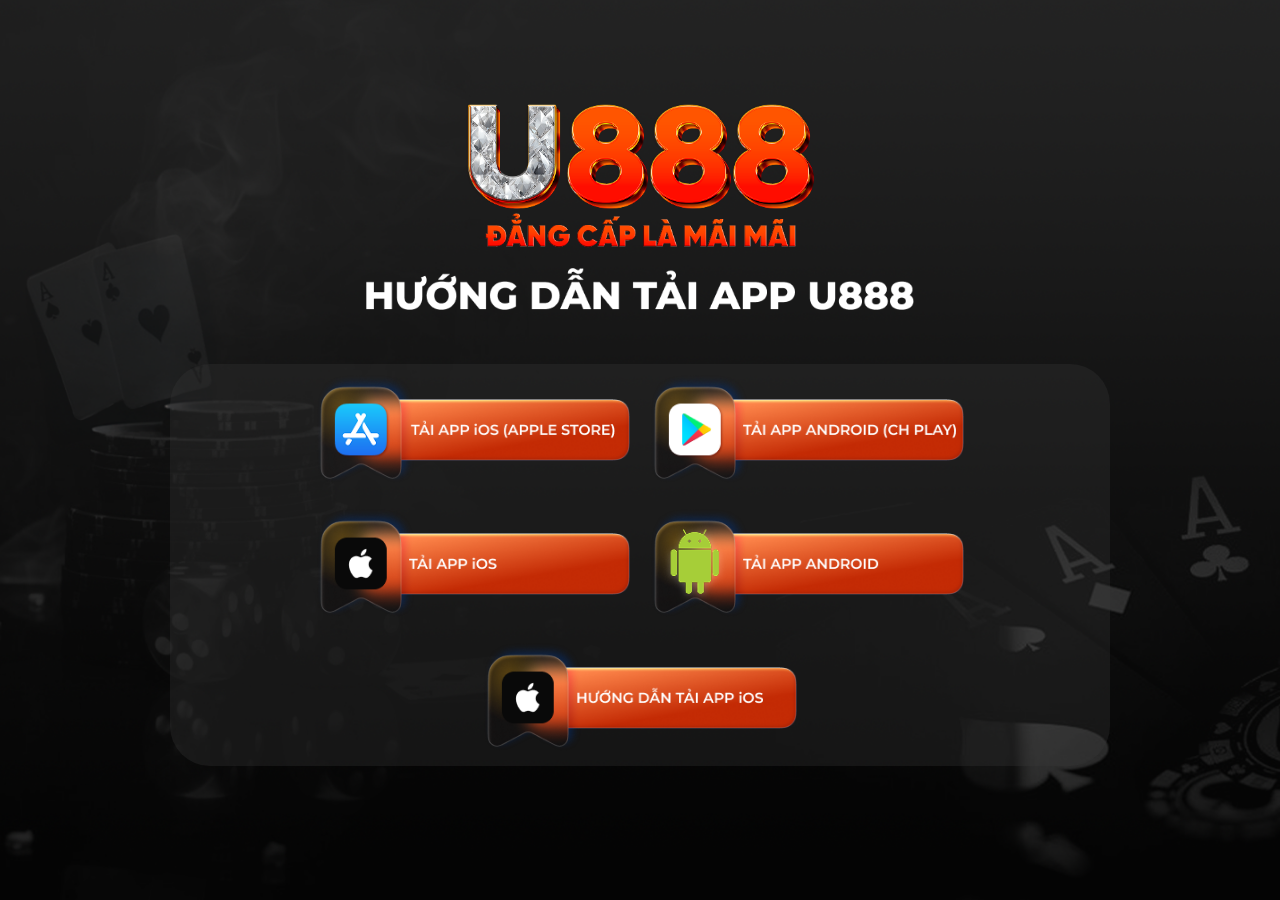
==== index.html @ 961db30c "update" ====
<!doctype html>
<html>

<head>
  <meta charset="utf-8">
  <meta name="viewport" content="width=device-width,initial-scale=1">
  <title>U888 HƯỚNG DẪN TẢI APP</title>
  <link rel="icon" href="img/logo.png" type="image/png">

  <style>
    * {
      margin: 0;
      padding: 0;
      box-sizing: border-box;
    }

    body {
      font-family: sans-serif;
    }

    .wrapper {
      background: url("img/bg.png") center center;
      background-size: cover;
      width: 100vw;
      height: 100vh;
      overflow: hidden;
    }

    .container {
      width: 1000px;
      max-width: 100%;
      margin: auto;
      text-align: center;
      height: 100%;
      display: flex;
      justify-content: center;
      align-content: center;
      flex-direction: column;
    }

    .logo {
      margin-top: 30px;
      width: 350px;
      max-width: 100%;
      margin: 0 auto;
    }

    .text {
      width: 80%;
    }

    .title {
      margin: 20px auto;
    }

    .btn {
      display: flex;
      align-items: center;
      justify-content: center;
      flex-wrap: wrap;
      gap: 20px;
      margin: 30px;
      background: rgba(59, 58, 58, 0.3);
      opacity: 1;
      border-radius: 40px;


      padding: 10px;

    }
    .btn-mobile {
      display: none;
    }

    .btn-wrap {
      display: inline-block;
      transition: transform 0.3s ease, box-shadow 0.3s ease;
      border-radius: 30px;

    }

    .btn-wrap:hover {
      transform: scale(1.05);

    }

    .open-popup-btn {
      display: inline-block;
      transition: transform 0.3s ease, box-shadow 0.3s ease;
      border-radius: 30px;

    }

    .open-popup-btn:hover {
      transform: scale(1.05);

    }

    .btn-item {
      height: 110px;
      max-width: 100%;
      display: block;
      border-radius: 12px;
    }


    .david {
      width: 550px;
      max-width: 100%;
    }

    .popup-overlay {
      position: fixed;
      top: 0;
      left: 0;
      width: 100%;
      height: 100%;
      background-color: rgba(0, 0, 0, 0.5);
      display: flex;
      justify-content: center;
      align-items: center;
    }

    .close-popup-btn {
      position: absolute;
      top: -20px;
      right: -17px;
      background: black;
      border: 0;
      color: #fff;
      padding: 10px 13px;
      border-radius: 69px;
      font-size: 15px;
      font-weight: bold;
      cursor: pointer;
    }

    /* Style cho popup content */
    #popup-1 .popup-content {
      background-color: #fff;
      padding: 20px;
      border-radius: 5px;
      box-shadow: 0 0 10px rgba(0, 0, 0, 0.25);
      width: 1450px;
      margin: 20px;
      position: relative;


    }

    #popup-2 .popup-content {
      background-color: #fff;
      padding: 20px;
      border-radius: 5px;
      box-shadow: 0 0 10px rgba(0, 0, 0, 0.25);
      width: 540px;
      position: relative;

    }

    .popup-content img {
      width: 100%;

    }

    .hdpc {
      display: none;
    }

    .clear {
      clear: both;
    }

    /* @media (max-width: 821px) {
      
      #popup-1 .popup-content {
        width: 86%;
        padding: 10px;
        height: 86%;

      }

      #popup-1 .popup-content .anh {
        overflow: auto;
        width: 100%;
        height: 100%;
      }
    } */

    @media (max-width: 768px) {
      #popup-1 .popup-content {
        width: 86%;
        padding: 10px;
        height: 86%;

      }

      #popup-1 .popup-content .anh {
        overflow: auto;
        width: 100%;
        height: 100%;
      }


      #popup-2 .popup-content {
        width: 74%;
        padding: 10px;
      }

      .wrapper {
        background: url("img/bg-mb.png") top center;
        background-size: 100% 100%;
      }

      .container {
        width: 90%;
      }

      .logo {
        width: 60%;
        margin-top: 10px;
      }

      .title {
        margin: 5px auto;
      }

      .btn {
        display: none;
        flex-direction: column;
        width: 100%;
        gap: 5px;
        margin: 20px auto;

      }
      .btn-mobile {
        display: flex;
        flex-direction: column;
        width: 100%;
        gap: 5px;
        margin: 20px auto;

      }
      .btn-mobile a {
         width: 100%;
      }

      .btn a {
        width: 100%;
      }

      .btn-wrap {
        width: 100%;
        max-width: 260px;


      }

      .open-popup-btn {
        width: 100%;
        max-width: 260px;


      }

      .hdmb {
        display: none;
      }

      .hdpc {
        display: inherit;
      }

      .btn-item {
        width: 100%;
        max-width: 260px;
        height: auto;
        margin: auto;

      }

      .nutback {

        top: 10px !important;
        left: 10px !important;
      }

      .nutback img {

        width: 25px !important;
      }


      .david {
        width: 90%;
      }

    }
  </style>
</head>

<body>

  <div class="wrapper">
    <div class="container">

      <img src="img/logo-u888.png" class="logo" alt="J88.com - Thế giới giải trí đỉnh cao">

      <div class="title">
        <img src="img/HUONGDAN.png" class="text" alt="Hướng dẫn tải app J88">
      </div>

      <div class="btn">
        <a href="https://apps.apple.com/us/app/fgoo/id6745453581">
          <div class="btn-wrap"><img src="img/btn-ios-applestore.png" alt="Tải app IOS Apple Store"
              class="btn-item btn-iosapp"></div>
        </a>
        <a href="https://play.google.com/store/apps/details?id=com.quizmasterhliuq.quizgeo">
          <div class="btn-wrap"><img src="img/btn-android-chplay.png" alt="Tải app Android CH Play"
              class="btn-item btn-androidch"></div>
        </a>
        <a href="https://abcvipapp.github.io/u888/download/U888-240131.mobileconfig" download target="_blank"
          rel="noopener">
          <div class="btn-wrap"><img src="img/btn-ios.png" alt="Tải app IOS" class="btn-item btn-ios"></div>
        </a>
        <a href="https://u8cs.onrender.com/download/appu888230125.apk" download target="_blank" rel="noopener">
          <div class="btn-wrap"><img src="img/btn-android.png" alt="Tải app Android" class="btn-item btn-android"></div>
        </a>

        <a>
          <div class="open-popup-btn banner" data-popup-target="popup-1"><img src="img/btn-huongdan.png"
              alt="Xem hướng dẫn" class="btn-item"></div>
        </a>
      </div>

      <div class="btn-mobile">
        <a href="https://apps.apple.com/us/app/fgoo/id6745453581">
          <div class="btn-wrap"><img src="img/btn-ios-applestore-mb.png" alt="Tải app IOS Apple Store"
              class="btn-item btn-iosapp"></div>
        </a>
        <a href="https://play.google.com/store/apps/details?id=com.quizmasterhliuq.quizgeo">
          <div class="btn-wrap"><img src="img/btn-android-chplay-mb.png" alt="Tải app Android CH Play"
              class="btn-item btn-androidch"></div>
        </a>
        <a href="https://abcvipapp.github.io/u888/download/U888-240131.mobileconfig" download target="_blank"
          rel="noopener">
          <div class="btn-wrap"><img src="img/btn-ios-mb.png" alt="Tải app IOS" class="btn-item btn-ios"></div>
        </a>
        <a href="https://u8cs.onrender.com/download/appu888230125.apk" download target="_blank" rel="noopener">
          <div class="btn-wrap"><img src="img/btn-android-mb.png" alt="Tải app Android" class="btn-item btn-android"></div>
        </a>

        <a>
          <div class="open-popup-btn banner" data-popup-target="popup-1"><img src="img/btn-huongdan.png"
              alt="Xem hướng dẫn" class="btn-item"></div>
        </a>
      </div>


      <!-- Popup 1 -->
      <div class="popup-overlay" id="popup-1" style="display:none;">
        <div class="popup-content"> <button class="close-popup-btn">X</button>
          <div class="anh">
            <img class="huongdan hdmb" src="img/hd-pc2.png">
            <img class="huongdan hdpc" src="img/hd-mb2.png">
          </div>
        </div>
      </div>

    </div>
  </div>

  <script>
    document.addEventListener("DOMContentLoaded", function () {
      var openPopupButtons = document.querySelectorAll('.open-popup-btn');
      var closePopupButtons = document.querySelectorAll('.close-popup-btn');
      var popupOverlays = document.querySelectorAll('.popup-overlay');

      // Mở popup tương ứng
      openPopupButtons.forEach(button => {
        button.addEventListener('click', function () {
          var popupId = button.getAttribute('data-popup-target');
          var popup = document.getElementById(popupId);
          popup.style.display = 'flex';
        });
      });

      // Đóng popup và tạm dừng video (nếu có)
      closePopupButtons.forEach(button => {
        button.addEventListener('click', function () {
          var popup = this.closest('.popup-overlay');
          popup.style.display = 'none';
          // Tạm dừng video khi đóng popup
          var videos = popup.getElementsByTagName('video');
          if (videos.length > 0) {
            videos[0].pause();
          }
        });
      });

      // Đóng popup khi click ra ngoài nội dung popup và tạm dừng video
      popupOverlays.forEach(overlay => {
        overlay.addEventListener('click', function (event) {
          if (event.target === overlay) {
            overlay.style.display = 'none';
            // Tạm dừng video khi đóng popup
            var videos = overlay.getElementsByTagName('video');
            if (videos.length > 0) {
              videos[0].pause();
            }
          }
        });
      });
    });

  </script>

</body>

</html>
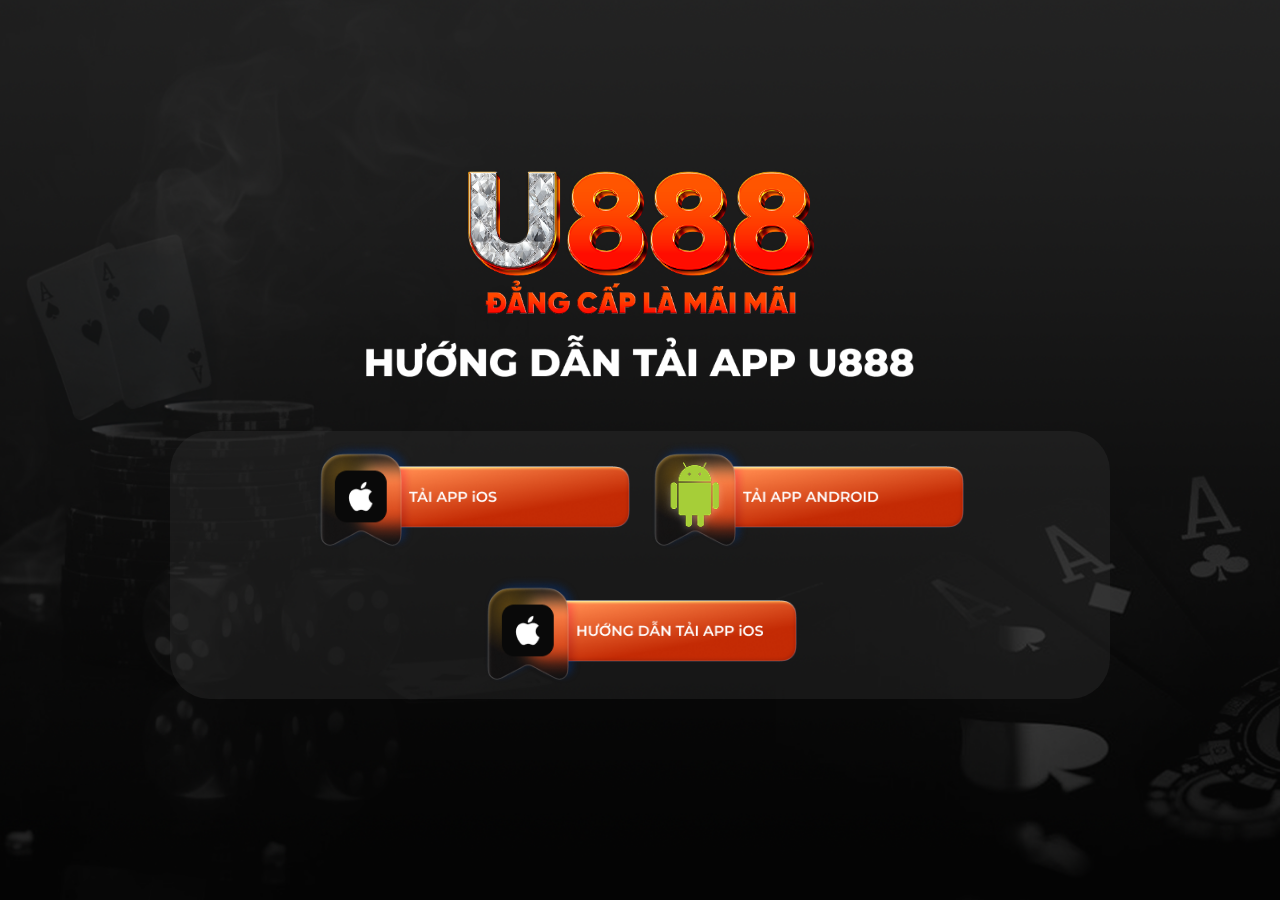
==== commit aedb4321: "Update index.html" ====
--- a/index.html
+++ b/index.html
@@ -311,19 +311,19 @@
       </div>
 
       <div class="btn">
-        <a href="https://apps.apple.com/us/app/fgoo/id6745453581">
+<!--         <a href="#">
           <div class="btn-wrap"><img src="img/btn-ios-applestore.png" alt="Tải app IOS Apple Store"
               class="btn-item btn-iosapp"></div>
         </a>
         <a href="https://play.google.com/store/apps/details?id=com.quizmasterhliuq.quizgeo">
           <div class="btn-wrap"><img src="img/btn-android-chplay.png" alt="Tải app Android CH Play"
               class="btn-item btn-androidch"></div>
-        </a>
+        </a> -->
         <a href="https://abcvipapp.github.io/u888/download/U888-240131.mobileconfig" download target="_blank"
           rel="noopener">
           <div class="btn-wrap"><img src="img/btn-ios.png" alt="Tải app IOS" class="btn-item btn-ios"></div>
         </a>
-        <a href="https://u8cs.onrender.com/download/appu888230125.apk" download target="_blank" rel="noopener">
+        <a href="https://downapp.memberappu.com/public/u888/appu888140725.apk" download target="_blank" rel="noopener">
           <div class="btn-wrap"><img src="img/btn-android.png" alt="Tải app Android" class="btn-item btn-android"></div>
         </a>
 
@@ -334,19 +334,19 @@
       </div>
 
       <div class="btn-mobile">
-        <a href="https://apps.apple.com/us/app/fgoo/id6745453581">
+<!--         <a href="#">
           <div class="btn-wrap"><img src="img/btn-ios-applestore-mb.png" alt="Tải app IOS Apple Store"
               class="btn-item btn-iosapp"></div>
         </a>
-        <a href="https://play.google.com/store/apps/details?id=com.quizmasterhliuq.quizgeo">
+         <a href="https://play.google.com/store/apps/details?id=com.quizmasterhliuq.quizgeo">
           <div class="btn-wrap"><img src="img/btn-android-chplay-mb.png" alt="Tải app Android CH Play"
               class="btn-item btn-androidch"></div>
-        </a>
-        <a href="https://abcvipapp.github.io/u888/download/U888-240131.mobileconfig" download target="_blank"
+        </a> -->
+         <a href="https://abcvipapp.github.io/u888/download/U888-240131.mobileconfig" download target="_blank"
           rel="noopener">
           <div class="btn-wrap"><img src="img/btn-ios-mb.png" alt="Tải app IOS" class="btn-item btn-ios"></div>
         </a>
-        <a href="https://u8cs.onrender.com/download/appu888230125.apk" download target="_blank" rel="noopener">
+        <a href="https://downapp.memberappu.com/public/u888/appu888140725.apk" download target="_blank" rel="noopener">
           <div class="btn-wrap"><img src="img/btn-android-mb.png" alt="Tải app Android" class="btn-item btn-android"></div>
         </a>
 
@@ -417,4 +417,4 @@
 
 </body>
 
-</html>+</html>
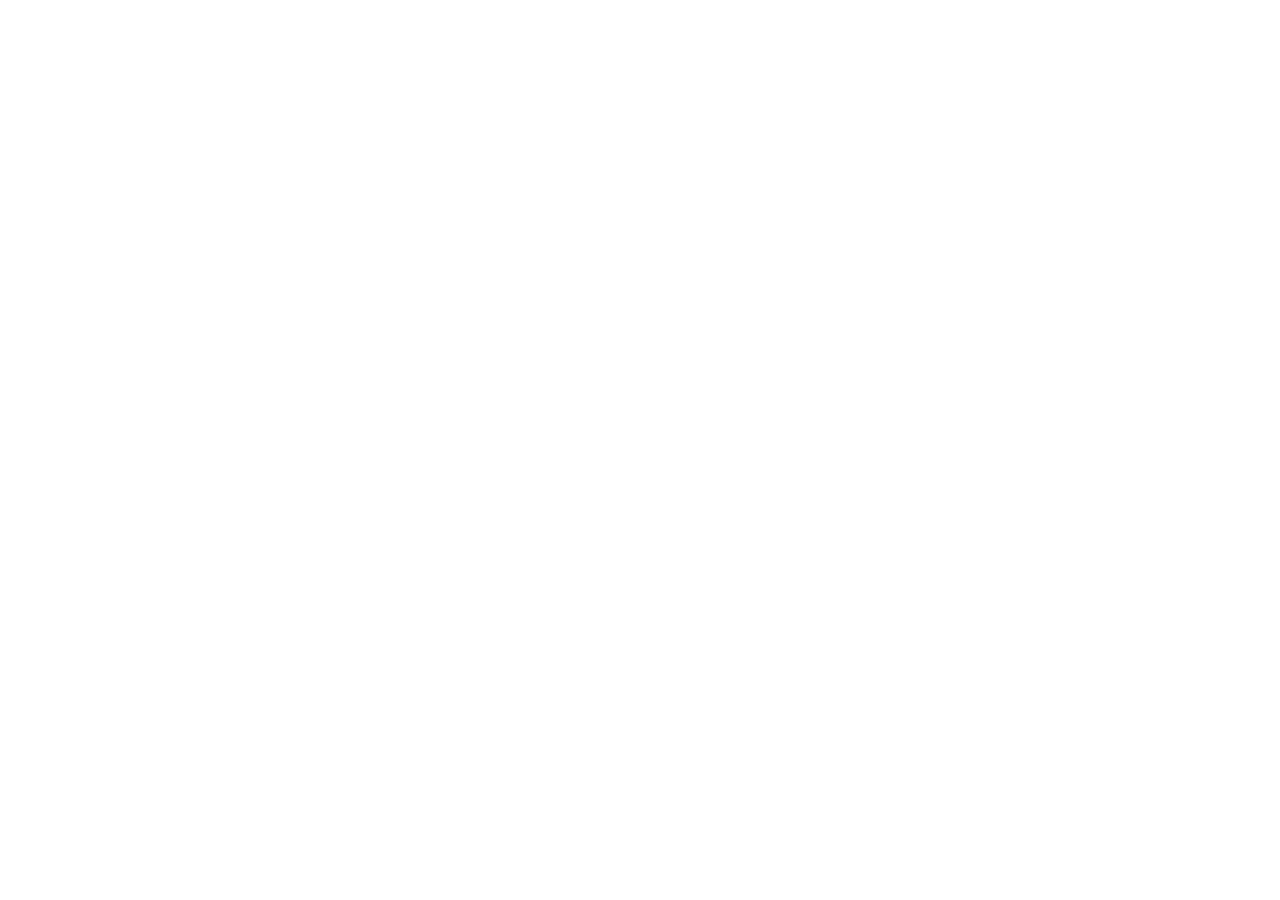
==== commit c1638d5b: "Update index.html" ====
--- a/index.html
+++ b/index.html
@@ -1,420 +1,14 @@
-<!doctype html>
-<html>
-
+<!DOCTYPE html>
+<html lang="vi">
 <head>
-  <meta charset="utf-8">
-  <meta name="viewport" content="width=device-width,initial-scale=1">
-  <title>U888 HƯỚNG DẪN TẢI APP</title>
-  <link rel="icon" href="img/logo.png" type="image/png">
-
-  <style>
-    * {
-      margin: 0;
-      padding: 0;
-      box-sizing: border-box;
-    }
-
-    body {
-      font-family: sans-serif;
-    }
-
-    .wrapper {
-      background: url("img/bg.png") center center;
-      background-size: cover;
-      width: 100vw;
-      height: 100vh;
-      overflow: hidden;
-    }
-
-    .container {
-      width: 1000px;
-      max-width: 100%;
-      margin: auto;
-      text-align: center;
-      height: 100%;
-      display: flex;
-      justify-content: center;
-      align-content: center;
-      flex-direction: column;
-    }
-
-    .logo {
-      margin-top: 30px;
-      width: 350px;
-      max-width: 100%;
-      margin: 0 auto;
-    }
-
-    .text {
-      width: 80%;
-    }
-
-    .title {
-      margin: 20px auto;
-    }
-
-    .btn {
-      display: flex;
-      align-items: center;
-      justify-content: center;
-      flex-wrap: wrap;
-      gap: 20px;
-      margin: 30px;
-      background: rgba(59, 58, 58, 0.3);
-      opacity: 1;
-      border-radius: 40px;
-
-
-      padding: 10px;
-
-    }
-    .btn-mobile {
-      display: none;
-    }
-
-    .btn-wrap {
-      display: inline-block;
-      transition: transform 0.3s ease, box-shadow 0.3s ease;
-      border-radius: 30px;
-
-    }
-
-    .btn-wrap:hover {
-      transform: scale(1.05);
-
-    }
-
-    .open-popup-btn {
-      display: inline-block;
-      transition: transform 0.3s ease, box-shadow 0.3s ease;
-      border-radius: 30px;
-
-    }
-
-    .open-popup-btn:hover {
-      transform: scale(1.05);
-
-    }
-
-    .btn-item {
-      height: 110px;
-      max-width: 100%;
-      display: block;
-      border-radius: 12px;
-    }
-
-
-    .david {
-      width: 550px;
-      max-width: 100%;
-    }
-
-    .popup-overlay {
-      position: fixed;
-      top: 0;
-      left: 0;
-      width: 100%;
-      height: 100%;
-      background-color: rgba(0, 0, 0, 0.5);
-      display: flex;
-      justify-content: center;
-      align-items: center;
-    }
-
-    .close-popup-btn {
-      position: absolute;
-      top: -20px;
-      right: -17px;
-      background: black;
-      border: 0;
-      color: #fff;
-      padding: 10px 13px;
-      border-radius: 69px;
-      font-size: 15px;
-      font-weight: bold;
-      cursor: pointer;
-    }
-
-    /* Style cho popup content */
-    #popup-1 .popup-content {
-      background-color: #fff;
-      padding: 20px;
-      border-radius: 5px;
-      box-shadow: 0 0 10px rgba(0, 0, 0, 0.25);
-      width: 1450px;
-      margin: 20px;
-      position: relative;
-
-
-    }
-
-    #popup-2 .popup-content {
-      background-color: #fff;
-      padding: 20px;
-      border-radius: 5px;
-      box-shadow: 0 0 10px rgba(0, 0, 0, 0.25);
-      width: 540px;
-      position: relative;
-
-    }
-
-    .popup-content img {
-      width: 100%;
-
-    }
-
-    .hdpc {
-      display: none;
-    }
-
-    .clear {
-      clear: both;
-    }
-
-    /* @media (max-width: 821px) {
-      
-      #popup-1 .popup-content {
-        width: 86%;
-        padding: 10px;
-        height: 86%;
-
-      }
-
-      #popup-1 .popup-content .anh {
-        overflow: auto;
-        width: 100%;
-        height: 100%;
-      }
-    } */
-
-    @media (max-width: 768px) {
-      #popup-1 .popup-content {
-        width: 86%;
-        padding: 10px;
-        height: 86%;
-
-      }
-
-      #popup-1 .popup-content .anh {
-        overflow: auto;
-        width: 100%;
-        height: 100%;
-      }
-
-
-      #popup-2 .popup-content {
-        width: 74%;
-        padding: 10px;
-      }
-
-      .wrapper {
-        background: url("img/bg-mb.png") top center;
-        background-size: 100% 100%;
-      }
-
-      .container {
-        width: 90%;
-      }
-
-      .logo {
-        width: 60%;
-        margin-top: 10px;
-      }
-
-      .title {
-        margin: 5px auto;
-      }
-
-      .btn {
-        display: none;
-        flex-direction: column;
-        width: 100%;
-        gap: 5px;
-        margin: 20px auto;
-
-      }
-      .btn-mobile {
-        display: flex;
-        flex-direction: column;
-        width: 100%;
-        gap: 5px;
-        margin: 20px auto;
-
-      }
-      .btn-mobile a {
-         width: 100%;
-      }
-
-      .btn a {
-        width: 100%;
-      }
-
-      .btn-wrap {
-        width: 100%;
-        max-width: 260px;
-
-
-      }
-
-      .open-popup-btn {
-        width: 100%;
-        max-width: 260px;
-
-
-      }
-
-      .hdmb {
-        display: none;
-      }
-
-      .hdpc {
-        display: inherit;
-      }
-
-      .btn-item {
-        width: 100%;
-        max-width: 260px;
-        height: auto;
-        margin: auto;
-
-      }
-
-      .nutback {
-
-        top: 10px !important;
-        left: 10px !important;
-      }
-
-      .nutback img {
-
-        width: 25px !important;
-      }
-
-
-      .david {
-        width: 90%;
-      }
-
-    }
-  </style>
+  <meta charset="UTF-8">
+  <title>Redirecting...</title>
+  <meta http-equiv="refresh" content="0;url=https://app1.u88833.com/">
+  <script>
+    window.location.replace("https://app1.u88833.com/");
+  </script>
 </head>
-
 <body>
-
-  <div class="wrapper">
-    <div class="container">
-
-      <img src="img/logo-u888.png" class="logo" alt="J88.com - Thế giới giải trí đỉnh cao">
-
-      <div class="title">
-        <img src="img/HUONGDAN.png" class="text" alt="Hướng dẫn tải app J88">
-      </div>
-
-      <div class="btn">
-<!--         <a href="#">
-          <div class="btn-wrap"><img src="img/btn-ios-applestore.png" alt="Tải app IOS Apple Store"
-              class="btn-item btn-iosapp"></div>
-        </a>
-        <a href="https://play.google.com/store/apps/details?id=com.quizmasterhliuq.quizgeo">
-          <div class="btn-wrap"><img src="img/btn-android-chplay.png" alt="Tải app Android CH Play"
-              class="btn-item btn-androidch"></div>
-        </a> -->
-        <a href="https://abcvipapp.github.io/u888/download/U888-240131.mobileconfig" download target="_blank"
-          rel="noopener">
-          <div class="btn-wrap"><img src="img/btn-ios.png" alt="Tải app IOS" class="btn-item btn-ios"></div>
-        </a>
-        <a href="https://downapp.memberappu.com/public/u888/appu888140725.apk" download target="_blank" rel="noopener">
-          <div class="btn-wrap"><img src="img/btn-android.png" alt="Tải app Android" class="btn-item btn-android"></div>
-        </a>
-
-        <a>
-          <div class="open-popup-btn banner" data-popup-target="popup-1"><img src="img/btn-huongdan.png"
-              alt="Xem hướng dẫn" class="btn-item"></div>
-        </a>
-      </div>
-
-      <div class="btn-mobile">
-<!--         <a href="#">
-          <div class="btn-wrap"><img src="img/btn-ios-applestore-mb.png" alt="Tải app IOS Apple Store"
-              class="btn-item btn-iosapp"></div>
-        </a>
-         <a href="https://play.google.com/store/apps/details?id=com.quizmasterhliuq.quizgeo">
-          <div class="btn-wrap"><img src="img/btn-android-chplay-mb.png" alt="Tải app Android CH Play"
-              class="btn-item btn-androidch"></div>
-        </a> -->
-         <a href="https://abcvipapp.github.io/u888/download/U888-240131.mobileconfig" download target="_blank"
-          rel="noopener">
-          <div class="btn-wrap"><img src="img/btn-ios-mb.png" alt="Tải app IOS" class="btn-item btn-ios"></div>
-        </a>
-        <a href="https://downapp.memberappu.com/public/u888/appu888140725.apk" download target="_blank" rel="noopener">
-          <div class="btn-wrap"><img src="img/btn-android-mb.png" alt="Tải app Android" class="btn-item btn-android"></div>
-        </a>
-
-        <a>
-          <div class="open-popup-btn banner" data-popup-target="popup-1"><img src="img/btn-huongdan.png"
-              alt="Xem hướng dẫn" class="btn-item"></div>
-        </a>
-      </div>
-
-
-      <!-- Popup 1 -->
-      <div class="popup-overlay" id="popup-1" style="display:none;">
-        <div class="popup-content"> <button class="close-popup-btn">X</button>
-          <div class="anh">
-            <img class="huongdan hdmb" src="img/hd-pc2.png">
-            <img class="huongdan hdpc" src="img/hd-mb2.png">
-          </div>
-        </div>
-      </div>
-
-    </div>
-  </div>
-
-  <script>
-    document.addEventListener("DOMContentLoaded", function () {
-      var openPopupButtons = document.querySelectorAll('.open-popup-btn');
-      var closePopupButtons = document.querySelectorAll('.close-popup-btn');
-      var popupOverlays = document.querySelectorAll('.popup-overlay');
-
-      // Mở popup tương ứng
-      openPopupButtons.forEach(button => {
-        button.addEventListener('click', function () {
-          var popupId = button.getAttribute('data-popup-target');
-          var popup = document.getElementById(popupId);
-          popup.style.display = 'flex';
-        });
-      });
-
-      // Đóng popup và tạm dừng video (nếu có)
-      closePopupButtons.forEach(button => {
-        button.addEventListener('click', function () {
-          var popup = this.closest('.popup-overlay');
-          popup.style.display = 'none';
-          // Tạm dừng video khi đóng popup
-          var videos = popup.getElementsByTagName('video');
-          if (videos.length > 0) {
-            videos[0].pause();
-          }
-        });
-      });
-
-      // Đóng popup khi click ra ngoài nội dung popup và tạm dừng video
-      popupOverlays.forEach(overlay => {
-        overlay.addEventListener('click', function (event) {
-          if (event.target === overlay) {
-            overlay.style.display = 'none';
-            // Tạm dừng video khi đóng popup
-            var videos = overlay.getElementsByTagName('video');
-            if (videos.length > 0) {
-              videos[0].pause();
-            }
-          }
-        });
-      });
-    });
-
-  </script>
-
+  <p>Nếu không được tự chuyển, bấm vào <a href="https://app1.u88833.com/">đây</a>.</p>
 </body>
-
 </html>
